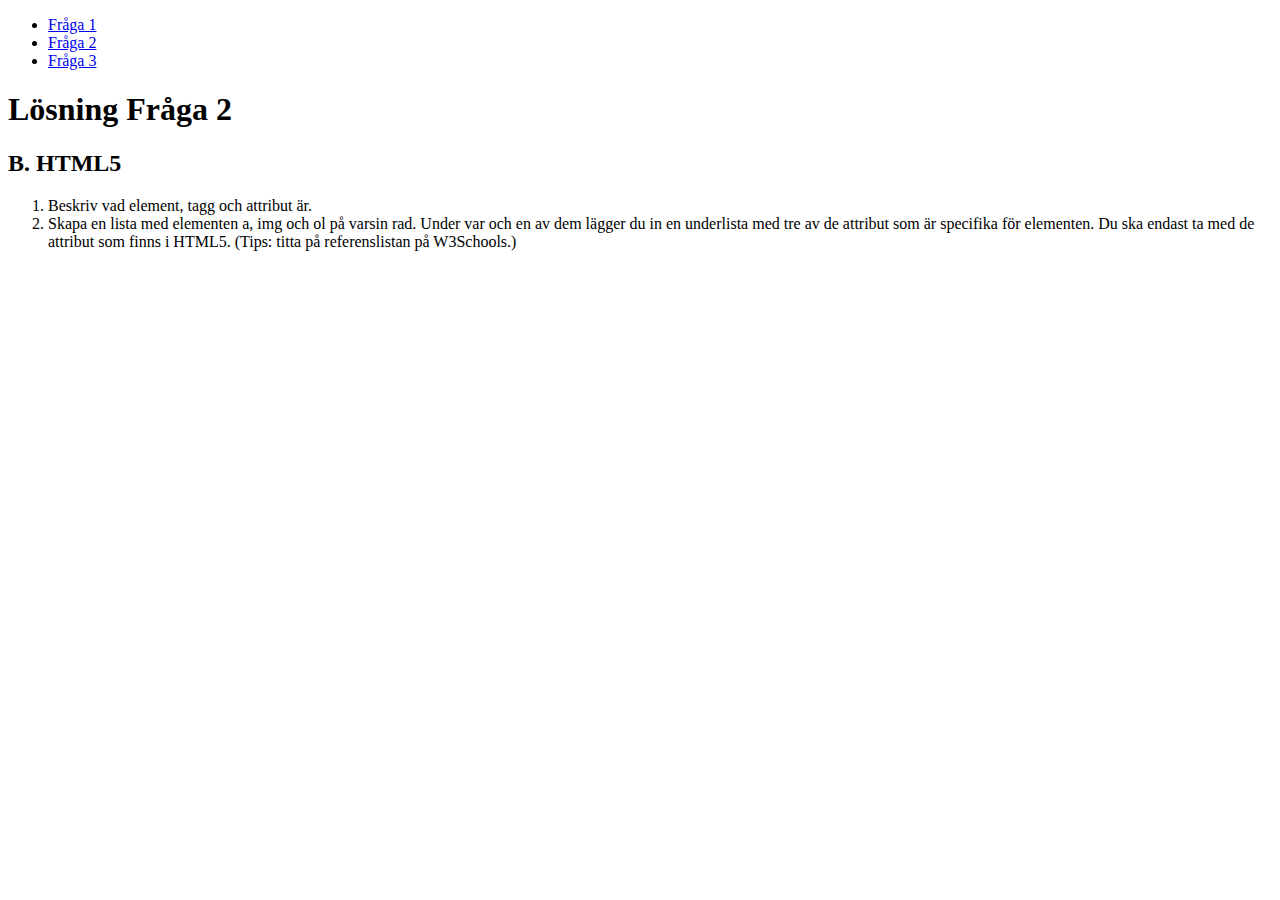
==== fragor/fraga2.html @ 44dad1f8 "Fråga 1 klar" ====
<!DOCTYPE html>
<html lang="sv">

<head>
    <meta charset="UTF-8">
    <meta name="viewport" content="width=device-width, initial-scale=1.0">
    <title>Uppgift 1</title>
    <link rel="stylesheet" href="css/style.css">
</head>
<body>
    <nav>
        <ul>
            <li><a href="../index.html" id="thisPage">Fråga 1</a></li>
            <li><a href="fraga2.html" id="pagefraga2">Fråga 2</a></li>
            <li><a href="fraga3.html" id="thisPage">Fråga 3</a></li>
        </ul>
    </nav>
    <header>
        <h1>Lösning Fråga 2</h1>
    </header>
    <main>
        <h2>B. HTML5 </h2> 
        <ol>
            <li>Beskriv vad element, tagg och attribut är.</li>
            <li>Skapa en lista med elementen a, img och ol på varsin rad. Under var och en av dem lägger du in en underlista med tre av de attribut som är specifika för elementen. Du ska endast ta med de attribut som finns i HTML5. (Tips: titta på referenslistan på W3Schools.)</li>
          
        </ol> 
    </main>
    <footer>

    </footer>
</body>
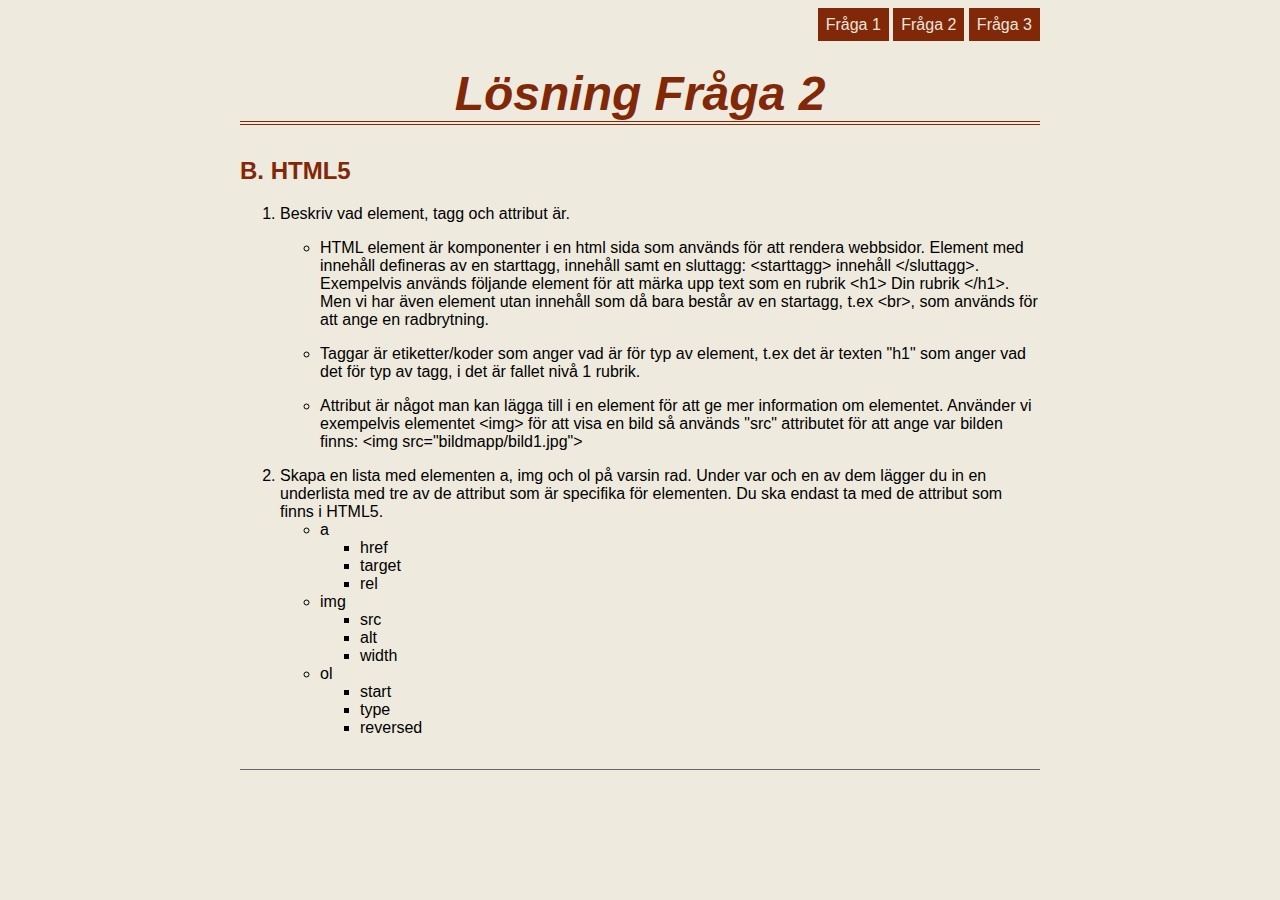
==== commit 1c38d9ff: "Klar med fråga 2" ====
--- a/fragor/fraga2.html
+++ b/fragor/fraga2.html
@@ -4,15 +4,15 @@
 <head>
     <meta charset="UTF-8">
     <meta name="viewport" content="width=device-width, initial-scale=1.0">
-    <title>Uppgift 1</title>
-    <link rel="stylesheet" href="css/style.css">
+    <title>Uppgift 1: Fråga 2</title>
+    <link rel="stylesheet" href="../css/style.css">
 </head>
 <body>
     <nav>
         <ul>
             <li><a href="../index.html" id="thisPage">Fråga 1</a></li>
             <li><a href="fraga2.html" id="pagefraga2">Fråga 2</a></li>
-            <li><a href="fraga3.html" id="thisPage">Fråga 3</a></li>
+            <li><a href="fraga3.html" id="pagefraga3">Fråga 3</a></li>
         </ul>
     </nav>
     <header>
@@ -21,9 +21,53 @@
     <main>
         <h2>B. HTML5 </h2> 
         <ol>
-            <li>Beskriv vad element, tagg och attribut är.</li>
-            <li>Skapa en lista med elementen a, img och ol på varsin rad. Under var och en av dem lägger du in en underlista med tre av de attribut som är specifika för elementen. Du ska endast ta med de attribut som finns i HTML5. (Tips: titta på referenslistan på W3Schools.)</li>
-          
+            <li>Beskriv vad element, tagg och attribut är.
+                <ul>
+                    <li>
+                        <p> HTML element är komponenter i en html sida som används för att rendera webbsidor. Element med innehåll defineras av en starttagg, innehåll samt en sluttagg: &ltstarttagg&gt innehåll &lt/sluttagg&gt. Exempelvis används följande element för att märka upp text som en rubrik &lth1&gt Din rubrik &lt/h1&gt. Men vi har även element utan innehåll som då bara består av en startagg, t.ex &ltbr&gt, som används för att ange en radbrytning. 
+                        
+                        </p>
+                    </li>
+                    <li>
+                        <p>Taggar är etiketter/koder som anger vad är för typ av element, t.ex det är texten "h1" som anger vad det för typ av tagg, i det är fallet nivå 1 rubrik. 
+                        </p>
+                    </li>
+                    <li>
+                        <p>Attribut är något man kan lägga till i en element för att ge mer information om elementet. Använder vi exempelvis elementet &ltimg&gt för att visa en bild så används "src" attributet för att ange var bilden finns: &ltimg src="bildmapp/bild1.jpg"&gt   </p>
+                    </li>
+                </ul>  
+
+            </li>
+            
+            <li>Skapa en lista med elementen a, img och ol på varsin rad. Under var och en av dem lägger du in en underlista med tre av de attribut som är specifika för elementen. Du ska endast ta med de attribut som finns i HTML5.
+                
+            <ul>
+                <li>a
+                    <ul>
+                        <li>href</li>
+                        <li>target</li>
+                        <li>rel</li>
+                    </ul>
+                </li>
+                <li>img
+                    <ul>
+                        <li>src</li>
+                        <li>alt</li>
+                        <li>width</li>
+                    </ul>
+                </li>
+                <li>ol 
+                    <ul>
+                        <li>start</li>
+                        <li>type</li>
+                        <li>reversed</li>
+                    </ul>
+                </li>
+            </ul>
+
+
+            </li>
+      
         </ol> 
     </main>
     <footer>
--- a/css/style.css
+++ b/css/style.css
@@ -0,0 +1,92 @@
+@charset "UTF-8";
+
+html, body, header, nav, main, footer, div, section, article, aside {
+    margin:0;
+    padding:0;
+}
+    
+html {
+    font-size: 16px;
+}
+
+body {
+    max-width: 800px;
+    margin: 0 auto;
+    padding: 0 8px;
+    background-color: #eeeadd;
+    color: #000000;
+    font-family: Verdana, Geneva, Tahoma, sans-serif;
+}
+
+nav ul {
+    text-align: right;
+    list-style: none;
+}
+
+nav li {
+    display: inline;
+}
+
+nav a:link,
+nav a:visited {
+    text-decoration: none;
+    padding: 0.5rem;
+    background-color: #802808;
+    color: #ebe6dc;
+}
+
+nav a:hover,
+nav a:active {
+    background-color: #b1461f;
+    color: #dfb666;
+}
+
+/*
+#thisPage {
+    background-color: #9d7010;
+    color: #ebe6dc;
+}
+*/
+h1,
+h2,
+h3 {
+    color: #802808;
+}
+
+h1 {
+    border-bottom: 4px double #802808;
+    font-style: italic;
+    font-size: 3rem;
+    text-align: center;
+}
+
+a:link,
+a:visited {
+    color: #000000;
+}
+
+a:hover,
+a:active {
+    color: #000000;
+    background-color: #FC6;
+}
+
+img {
+    max-width: 100%;
+    border-radius: 20px;
+}
+
+.floatRight {
+    float: right;
+    width: 300px;
+    max-width:50%;
+    margin-left: 10px;
+    margin-bottom: 10px;
+}
+
+footer {
+    clear: both;
+    margin-top: 2rem;
+    border-top:1px solid #666666;
+    font-style: italic;
+}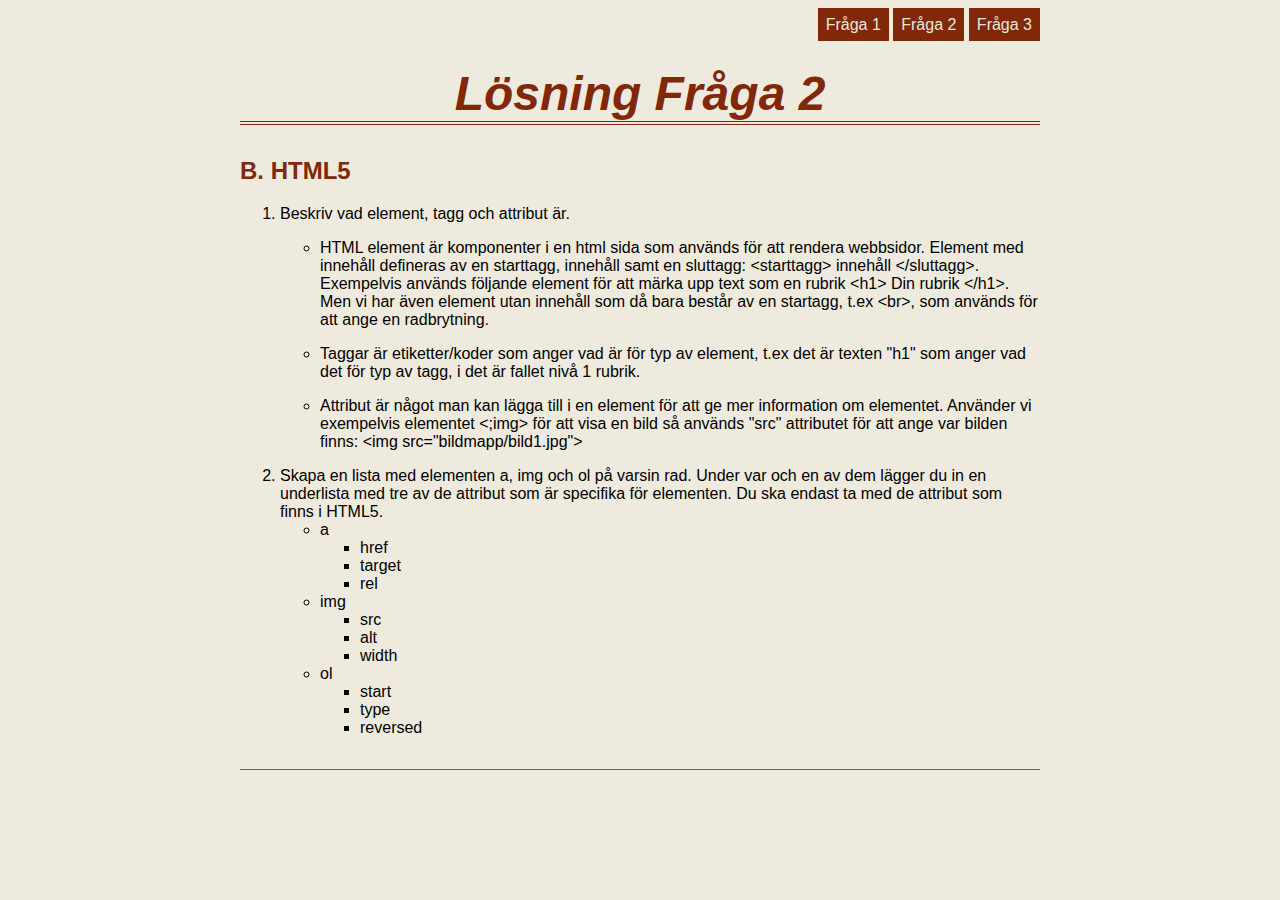
==== commit 9b33a18a: "forts fråga 2 fixade lite fel som uppstod vid validering" ====
--- a/fragor/fraga2.html
+++ b/fragor/fraga2.html
@@ -24,7 +24,7 @@
             <li>Beskriv vad element, tagg och attribut är.
                 <ul>
                     <li>
-                        <p> HTML element är komponenter i en html sida som används för att rendera webbsidor. Element med innehåll defineras av en starttagg, innehåll samt en sluttagg: &ltstarttagg&gt innehåll &lt/sluttagg&gt. Exempelvis används följande element för att märka upp text som en rubrik &lth1&gt Din rubrik &lt/h1&gt. Men vi har även element utan innehåll som då bara består av en startagg, t.ex &ltbr&gt, som används för att ange en radbrytning. 
+                        <p> HTML element är komponenter i en html sida som används för att rendera webbsidor. Element med innehåll defineras av en starttagg, innehåll samt en sluttagg: &lt;starttagg&gt; innehåll &lt;/sluttagg&gt;. Exempelvis används följande element för att märka upp text som en rubrik &lt;h1&gt; Din rubrik &lt;/h1&gt;. Men vi har även element utan innehåll som då bara består av en startagg, t.ex &lt;br&gt;, som används för att ange en radbrytning. 
                         
                         </p>
                     </li>
@@ -33,7 +33,7 @@
                         </p>
                     </li>
                     <li>
-                        <p>Attribut är något man kan lägga till i en element för att ge mer information om elementet. Använder vi exempelvis elementet &ltimg&gt för att visa en bild så används "src" attributet för att ange var bilden finns: &ltimg src="bildmapp/bild1.jpg"&gt   </p>
+                        <p>Attribut är något man kan lägga till i en element för att ge mer information om elementet. Använder vi exempelvis elementet &lt;;img&gt; för att visa en bild så används "src" attributet för att ange var bilden finns: &lt;img src="bildmapp/bild1.jpg"&gt;   </p>
                     </li>
                 </ul>  
 
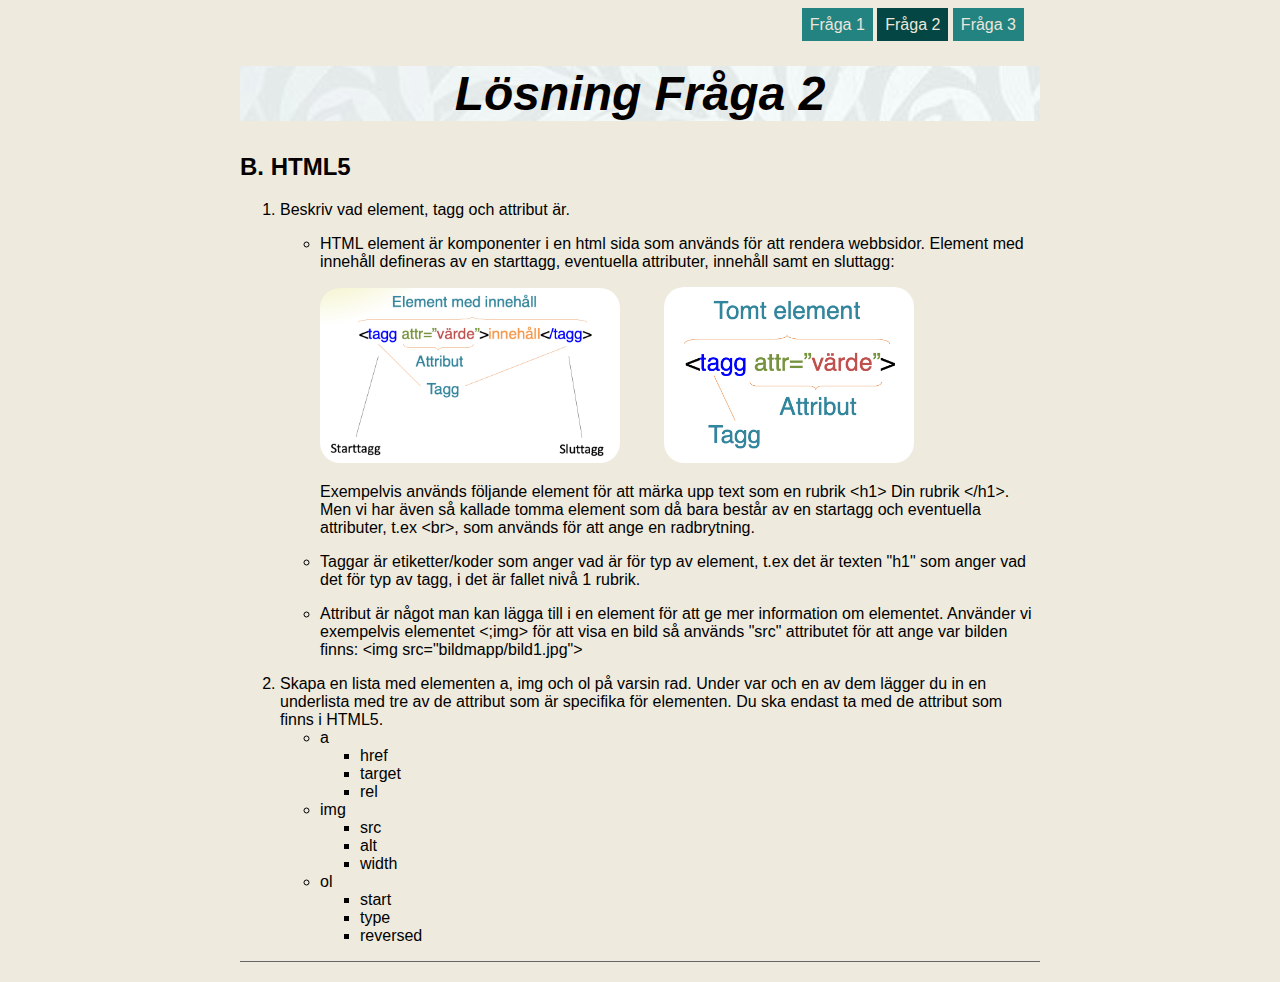
==== commit 76564079: "completed uppgift 1" ====
--- a/fragor/fraga2.html
+++ b/fragor/fraga2.html
@@ -10,9 +10,9 @@
 <body>
     <nav>
         <ul>
-            <li><a href="../index.html" id="thisPage">Fråga 1</a></li>
-            <li><a href="fraga2.html" id="pagefraga2">Fråga 2</a></li>
-            <li><a href="fraga3.html" id="pagefraga3">Fråga 3</a></li>
+            <li><a href="../index.html">Fråga 1</a></li>
+            <li><a href="fraga2.html" class="thisPage">Fråga 2</a></li>
+            <li><a href="fraga3.html">Fråga 3</a></li>
         </ul>
     </nav>
     <header>
@@ -24,7 +24,11 @@
             <li>Beskriv vad element, tagg och attribut är.
                 <ul>
                     <li>
-                        <p> HTML element är komponenter i en html sida som används för att rendera webbsidor. Element med innehåll defineras av en starttagg, innehåll samt en sluttagg: &lt;starttagg&gt; innehåll &lt;/sluttagg&gt;. Exempelvis används följande element för att märka upp text som en rubrik &lt;h1&gt; Din rubrik &lt;/h1&gt;. Men vi har även element utan innehåll som då bara består av en startagg, t.ex &lt;br&gt;, som används för att ange en radbrytning. 
+                        <p> HTML element är komponenter i en html sida som används för att rendera webbsidor. Element med innehåll defineras av en starttagg, eventuella attributer, innehåll samt en sluttagg:</p>
+                        <img class="litenBild" src="../img/element_content.png" alt="&lt;starttagg&gt; innehåll &lt;/sluttagg&gt;">
+                        <img id="typTagg2" src="../img/element.png" alt="&lt;starttagg&gt;">
+                        <p>
+                            Exempelvis används följande element för att märka upp text som en rubrik &lt;h1&gt; Din rubrik &lt;/h1&gt;. Men vi har även så kallade tomma element som då bara består av en startagg och eventuella attributer, t.ex &lt;br&gt;, som används för att ange en radbrytning. 
                         
                         </p>
                     </li>
--- a/css/style.css
+++ b/css/style.css
@@ -15,10 +15,12 @@
     padding: 0 8px;
     background-color: #eeeadd;
     color: #000000;
-    font-family: Verdana, Geneva, Tahoma, sans-serif;
+    font-family:Arial, Helvetica, sans-serif
 }
 
 nav ul {
+    margin: 1rem;
+    padding: 0;
     text-align: right;
     list-style: none;
 }
@@ -27,55 +29,60 @@
     display: inline;
 }
 
-nav a:link,
-nav a:visited {
-    text-decoration: none;
+nav a:link, nav a:visited {
+    text-decoration:none;
     padding: 0.5rem;
-    background-color: #802808;
+    background-color: #238380;
     color: #ebe6dc;
 }
 
-nav a:hover,
-nav a:active {
-    background-color: #b1461f;
+nav a:hover, nav a:active {
+    background-color: lightseagreen;
     color: #dfb666;
 }
 
-/*
-#thisPage {
-    background-color: #9d7010;
+nav a.thisPage {
+    background-color:#044643; 
     color: #ebe6dc;
 }
-*/
-h1,
-h2,
-h3 {
-    color: #802808;
+
+h1,h2,h3 {
+    color: #050000;
 }
 
 h1 {
-    border-bottom: 4px double #802808;
     font-style: italic;
     font-size: 3rem;
     text-align: center;
+    background-image: url(../img/tile1.png)
+}
+h2 {
+    font-size: 1.5rem;
+}
+ol a {
+    color: rgb(13, 17, 243) !important;
+}
+a:link, a:visited {
+    color: #000000;
+    
 }
 
-a:link,
-a:visited {
-    color: #000000;
-}
+a:hover, a:active {
+    font-style: italic;
 
-a:hover,
-a:active {
-    color: #000000;
-    background-color: #FC6;
 }
 
 img {
     max-width: 100%;
     border-radius: 20px;
 }
-
+.litenBild{
+    width: 300px;
+}
+#typTagg2{
+    margin-left: 40px;
+    width: 250px;
+}
 .floatRight {
     float: right;
     width: 300px;
@@ -86,7 +93,8 @@
 
 footer {
     clear: both;
-    margin-top: 2rem;
+    margin-top: 10px;
     border-top:1px solid #666666;
     font-style: italic;
+    padding: 10px;
 }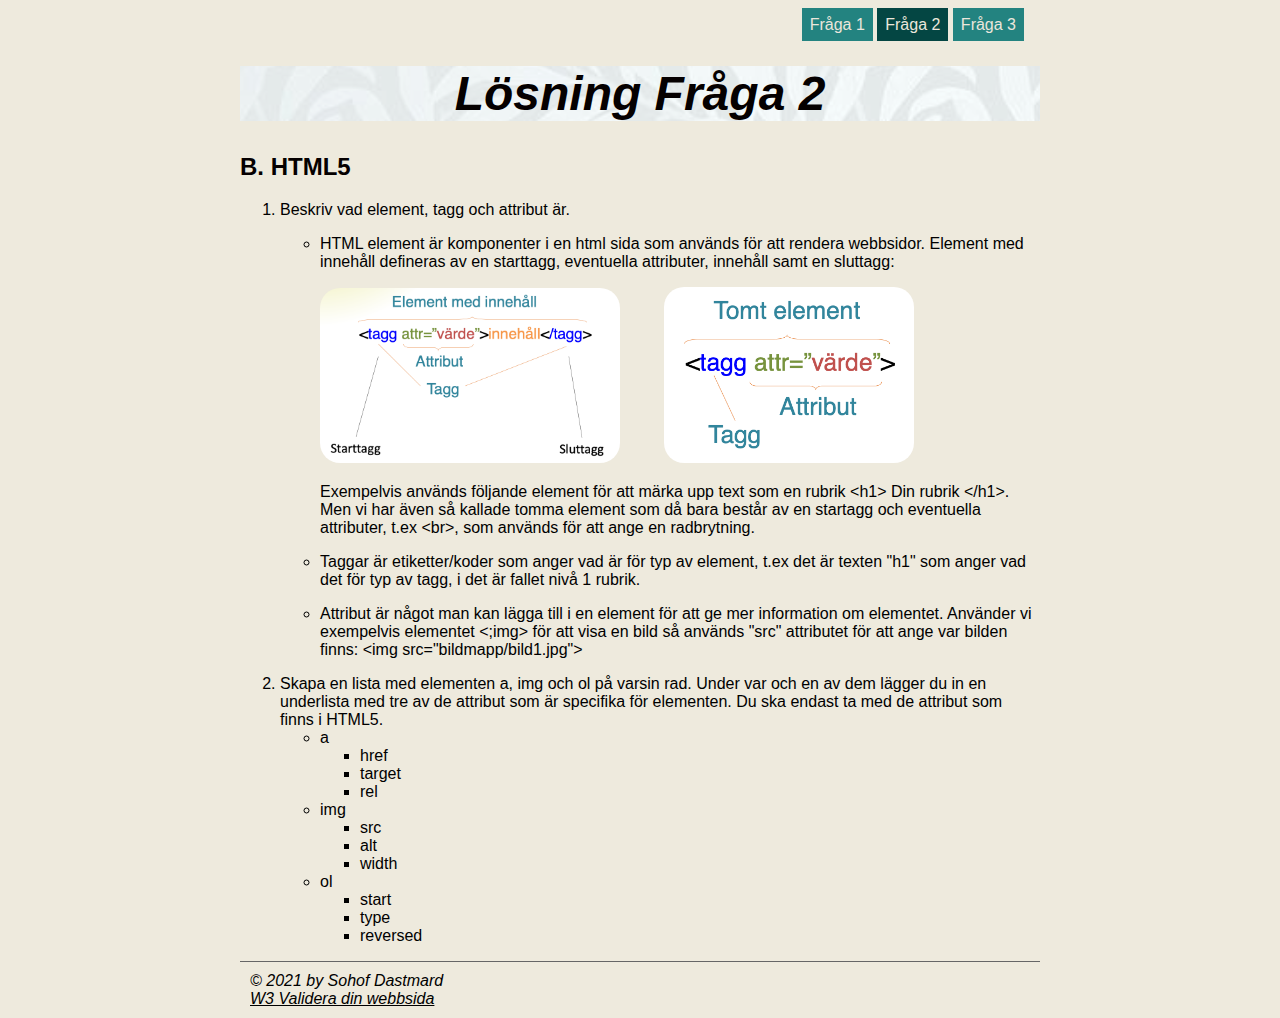
==== commit ad25bb1a: "fixade footer och rensade css U1" ====
--- a/fragor/fraga2.html
+++ b/fragor/fraga2.html
@@ -75,6 +75,8 @@
         </ol> 
     </main>
     <footer>
-
+        &copy; 2021 by Sohof Dastmard <br/>
+        <!-- target blank opens in a new window or tab-->
+        <a href="https://validator.w3.org/" target="_blank">W3 Validera din webbsida</a>
     </footer>
 </body>--- a/css/style.css
+++ b/css/style.css
@@ -1,10 +1,5 @@
 @charset "UTF-8";
 
-html, body, header, nav, main, footer, div, section, article, aside {
-    margin:0;
-    padding:0;
-}
-    
 html {
     font-size: 16px;
 }
@@ -66,12 +61,9 @@
     color: #000000;
     
 }
-
 a:hover, a:active {
     font-style: italic;
-
 }
-
 img {
     max-width: 100%;
     border-radius: 20px;
@@ -83,14 +75,6 @@
     margin-left: 40px;
     width: 250px;
 }
-.floatRight {
-    float: right;
-    width: 300px;
-    max-width:50%;
-    margin-left: 10px;
-    margin-bottom: 10px;
-}
-
 footer {
     clear: both;
     margin-top: 10px;
